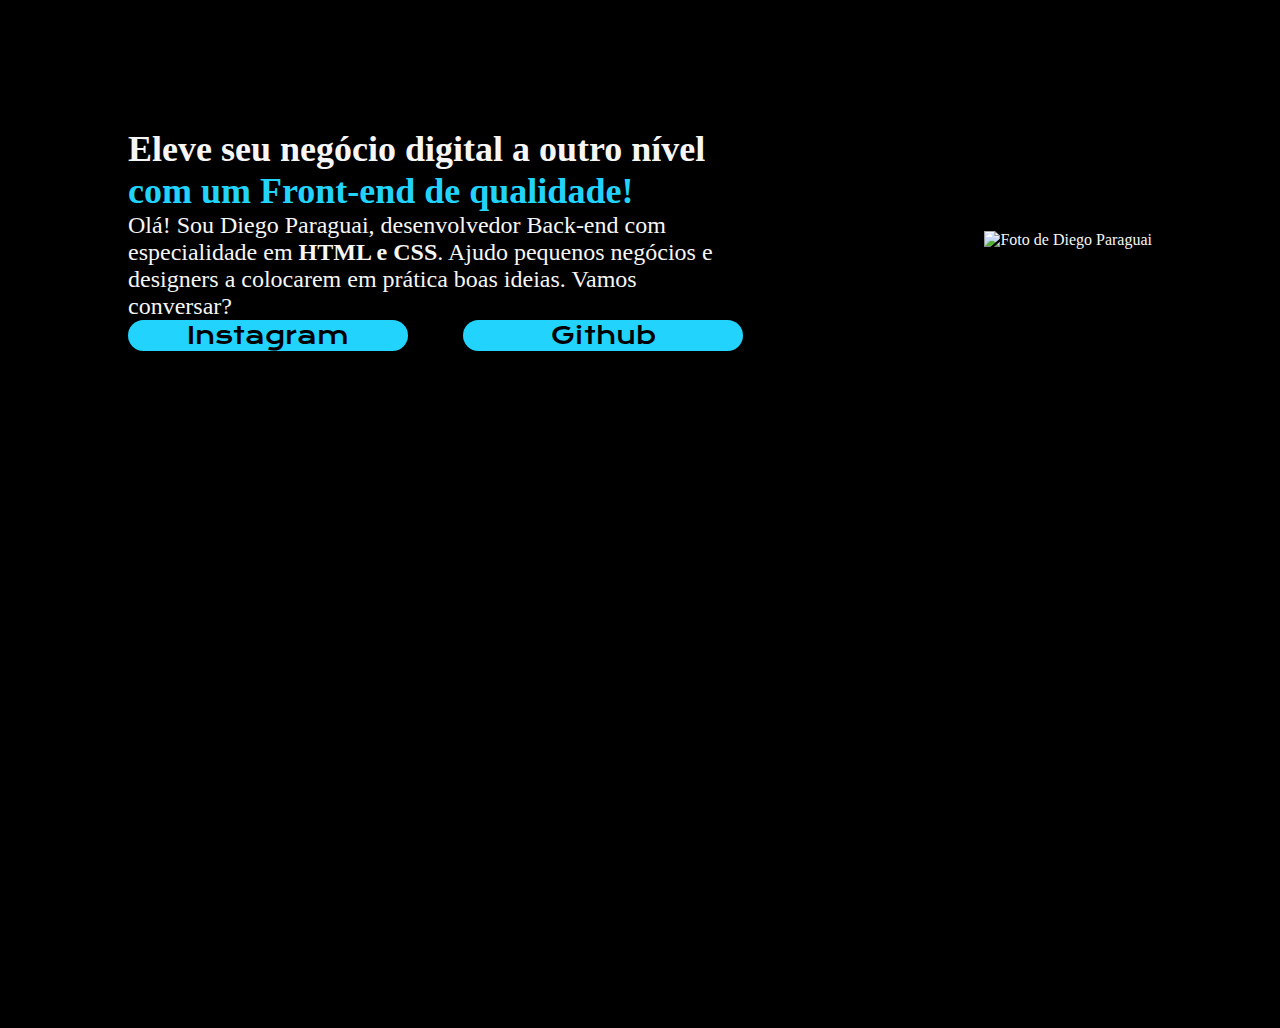
==== index.html @ 82430d72 "adicionando estilizacao aos botoes" ====
<!DOCTYPE html>
<html lang="pt-br">
<head>
    <meta charset="UTF-8">
    <meta hppt-equiv="X-UA-Compatible" content="IE=edge">
    <meta name="viewport" content="width=device-width, initial-scale=1.0">
    <title>Portifolio</title>
</head>
<body>
    <header></header>
    <main class="apresentacao">
        <section class="apresentacao__conteudo">
            <h1 class="apresentacao__conteudo__titulo">Eleve seu negócio digital a outro nível <strong class="titulo-destaque">com um Front-end de qualidade!</strong></h1>
            <p class="apresentacao__conteudo__paragrafo">Olá! Sou Diego Paraguai, desenvolvedor Back-end com especialidade em <strong>HTML e CSS</strong>. Ajudo pequenos negócios e designers a colocarem em prática boas ideias. Vamos conversar?</p>
            <div class="apresentacao__conteudo__links">
                <a class="apresentacao__conteudo__links__botao" href="https://instagram.com/dihparaguai">Instagram</a> <!--tag Aconra-->
                <a class="apresentacao__conteudo__links__botao" href="https://github.com/dihparaguai">Github</a> 
            </div>
            </section> 
        <img src="html.png" alt="Foto de Diego Paraguai">
    </main>
    <footer>
        <link rel="stylesheet" href="style.css">
    </footer>    
</body>
</html>
---- style.css ----
@import url('https://fonts.googleapis.com/css2?family=Krona+One&family=Montserrat:wght@400;600&display=swap');

* {
    margin: 0;
    padding: 0;
}

body {
    height: 100vh;
    box-sizing: border-box;
    background-color: black; /*cor de fundo da tela*/
    color:#F6F6F6; /*cor da fonte do texto*/
}

.titulo-destaque {
    color: #22D4FD;
}

.apresentacao {
    display: flex;
    align-items: center;
    flex-direction: row;
    justify-content: space-between;
    margin: 10%;
}

.apresentacao__conteudo {
    width: 615px;
}

.apresentacao__conteudo__titulo {
    font-size: 36px;
}

.apresentacao__conteudo__paragrafo {
    font-size: 24px;
}

.apresentacao__conteudo__links {
    display: flex;
    justify-content: space-between;
}

.apresentacao__conteudo__links a { /*todas as tags 'a' dentro da classe especificada*/
    background-color: #22D4FD;
    width: 280px; /*largura*/
    text-align: center; /*alinha apenas o texto*/
    border-radius: 16px; /*insere um arredondamento na borda*/
    font-size: 24px; /*tamanho da fonte*/
    padding-top: 21.5px 0; /*quando usamos dois valores, serão alterados, altura e largura (nesta ordem)*/
    text-decoration: none; /*remove todos os estilos predefinidos*/
    color:black;
    font-family: 'Krona one', sans-serif;
}


.apresentacao__conteudo__links__botao {
    background-color: #22D4FD;
    width: 280px; /*largura*/
    text-align: center; /*alinha apenas o texto*/
    border-radius: 16px; /*insere um arredondamento na borda*/
    font-size: 24px; /*tamanho da fonte*/
    padding-top: 21.5px 0; /*quando usamos dois valores, serão alterados, altura e largura (nesta ordem)*/
    text-decoration: none; /*remove todos os estilos predefinidos*/
    color:black;
    font-family: 'Krona one', sans-serif;
}
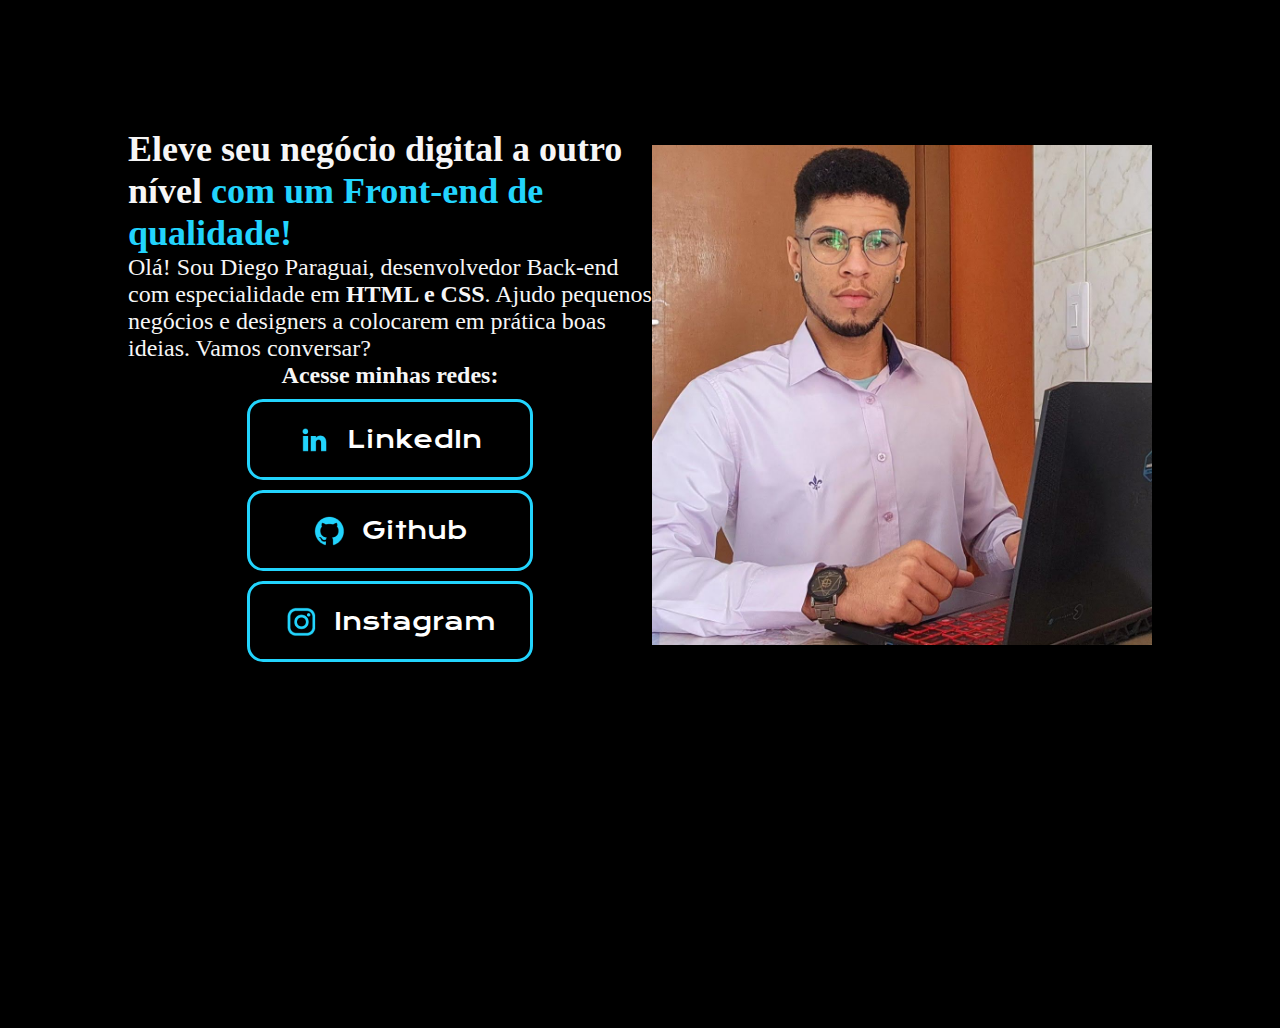
==== commit 057d1251: "adicionado imagens de icones dos botoes" ====
--- a/index.html
+++ b/index.html
@@ -10,14 +10,28 @@
     <header></header>
     <main class="apresentacao">
         <section class="apresentacao__conteudo">
-            <h1 class="apresentacao__conteudo__titulo">Eleve seu negócio digital a outro nível <strong class="titulo-destaque">com um Front-end de qualidade!</strong></h1>
+            <h1 class="apresentacao__conteudo__titulo">Eleve seu negócio digital a outro nível <strong class="apresentacao__conteudo__titulo__destaque">com um Front-end de qualidade!</strong></h1>
             <p class="apresentacao__conteudo__paragrafo">Olá! Sou Diego Paraguai, desenvolvedor Back-end com especialidade em <strong>HTML e CSS</strong>. Ajudo pequenos negócios e designers a colocarem em prática boas ideias. Vamos conversar?</p>
             <div class="apresentacao__conteudo__links">
-                <a class="apresentacao__conteudo__links__botao" href="https://instagram.com/dihparaguai">Instagram</a> <!--tag Aconra-->
-                <a class="apresentacao__conteudo__links__botao" href="https://github.com/dihparaguai">Github</a> 
+                <h2 class="apresentacao__conteudo__subtitulo">Acesse minhas redes:</h2>
+                <a target="_blank" class="apresentacao__conteudo__links__botao" 
+                    href="https://linkedin.com/in/dihparaguai">
+                    <img src="./assets/linkedin.png">
+                    LinkedIn
+                </a> 
+                <a target="_blank" class="apresentacao__conteudo__links__botao" 
+                    href="https://github.com/dihparaguai">
+                    <img src="./assets/github.png">
+                    Github
+                </a> 
+                <a target="_blank" class="apresentacao__conteudo__links__botao" 
+                    href="https://instagram.com/dihparaguai">
+                    <img src="./assets/instagram.png">
+                    Instagram
+                </a> 
             </div>
             </section> 
-        <img src="html.png" alt="Foto de Diego Paraguai">
+        <img class="apresentacao__imagem" src="./assets/Pic_DihParaguai.jpg" alt="Foto de Diego Paraguai">
     </main>
     <footer>
         <link rel="stylesheet" href="style.css">
--- a/style.css
+++ b/style.css
@@ -12,7 +12,7 @@
     color:#F6F6F6; /*cor da fonte do texto*/
 }
 
-.titulo-destaque {
+.apresentacao__conteudo__titulo__destaque {
     color: #22D4FD;
 }
 
@@ -26,6 +26,9 @@
 
 .apresentacao__conteudo {
     width: 615px;
+    display: flex;
+    flex-direction: column;
+    gap: 10%;
 }
 
 .apresentacao__conteudo__titulo {
@@ -39,30 +42,53 @@
 .apresentacao__conteudo__links {
     display: flex;
     justify-content: space-between;
+    flex-direction: column;
+    align-items: center;
+    gap: 10px;
 }
 
-.apresentacao__conteudo__links a { /*todas as tags 'a' dentro da classe especificada*/
+/*
+/*todas as tags 'a' dentro da classe especificada
+.apresentacao__conteudo__links a {
     background-color: #22D4FD;
+    width: 280px; /*largura
+    text-align: center; /*alinha apenas o texto
+    border-radius: 16px; /*insere um arredondamento na borda
+    font-size: 24px; /*tamanho da fonte
+    padding-top: 21.5px 0; /*quando usamos dois valores, serão alterados, altura e largura (nesta ordem)
+    text-decoration: none; /*remove todos os estilos predefinidos
+    color:black;
+    font-family: 'Krona one', sans-serif;    
+}
+*/
+
+
+.apresentacao__conteudo__links__botao {
+    /* background-color: #22D4FD; */
+    display: flex;
+    justify-content: center;
+    gap: 16px;
+    border: 3px solid #22D4FD;
     width: 280px; /*largura*/
     text-align: center; /*alinha apenas o texto*/
     border-radius: 16px; /*insere um arredondamento na borda*/
     font-size: 24px; /*tamanho da fonte*/
-    padding-top: 21.5px 0; /*quando usamos dois valores, serão alterados, altura e largura (nesta ordem)*/
+    padding: 21.5px 0; /*quando usamos dois valores, serão alterados, altura e largura (nesta ordem)*/
     text-decoration: none; /*remove todos os estilos predefinidos*/
-    color:black;
+    /* color:black; */
+    color: white;
     font-family: 'Krona one', sans-serif;
+    font-size: 24px;
 }
 
-
-.apresentacao__conteudo__links__botao {
-    background-color: #22D4FD;
-    width: 280px; /*largura*/
-    text-align: center; /*alinha apenas o texto*/
-    border-radius: 16px; /*insere um arredondamento na borda*/
-    font-size: 24px; /*tamanho da fonte*/
-    padding-top: 21.5px 0; /*quando usamos dois valores, serão alterados, altura e largura (nesta ordem)*/
-    text-decoration: none; /*remove todos os estilos predefinidos*/
-    color:black;
+.apresentacao__conteudo__links__subtitulo {
     font-family: 'Krona one', sans-serif;
+    font-weight: 400;
 }
 
+.apresentacao__imagem {
+    max-width:750px;
+    max-height:500px;
+    width: auto;
+    height: auto;
+}
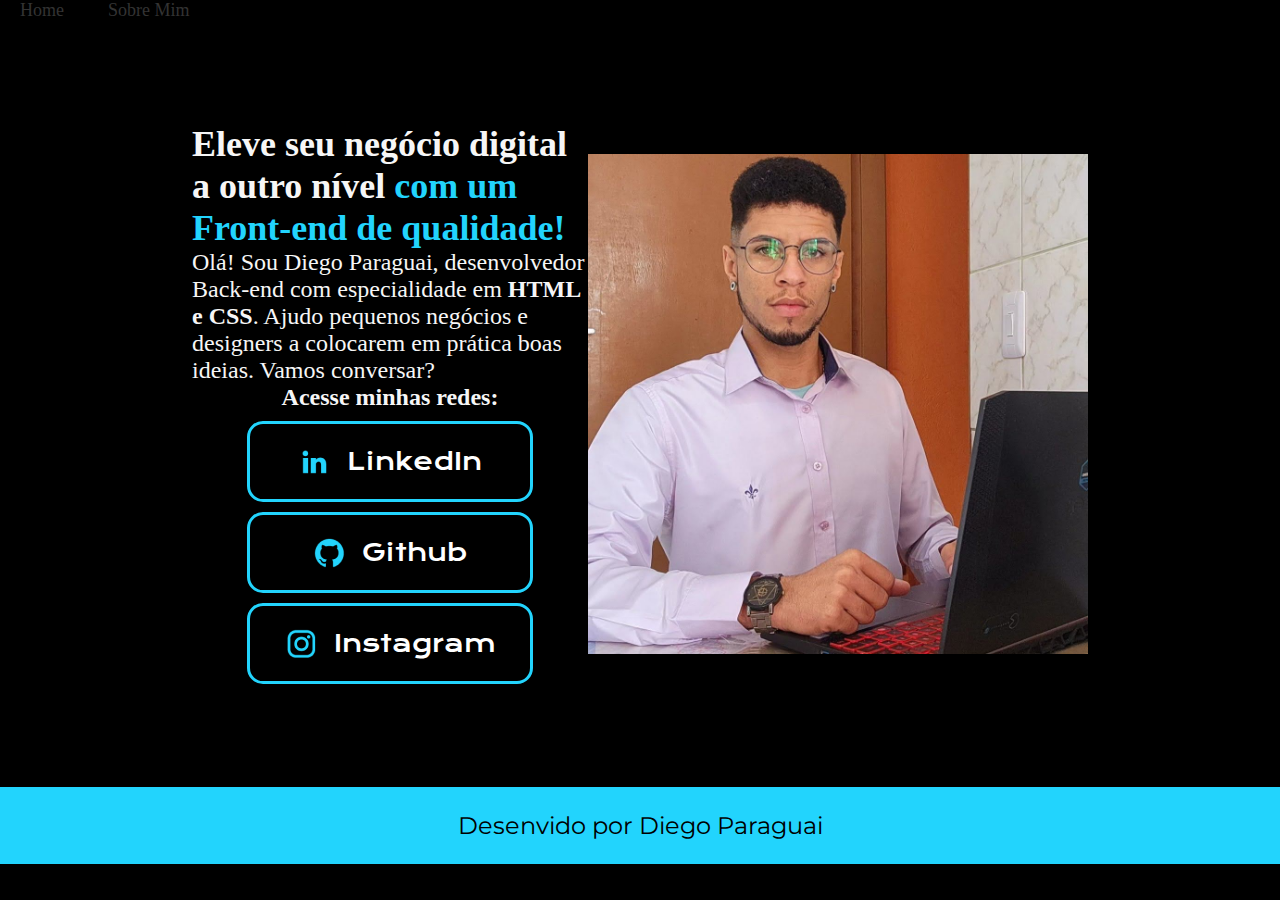
==== commit b17de1d4: "adiocionado o header" ====
--- a/index.html
+++ b/index.html
@@ -7,7 +7,12 @@
     <title>Portifolio</title>
 </head>
 <body>
-    <header></header>
+    <header class="cabecalho">
+        <nav class="cabecalho__menu">
+            <a class="cabecalho__menu__link">Home</a>
+            <a class="cabecalho__menu__link">Sobre Mim</a>
+        </nav>
+    </header>
     <main class="apresentacao">
         <section class="apresentacao__conteudo">
             <h1 class="apresentacao__conteudo__titulo">Eleve seu negócio digital a outro nível <strong class="apresentacao__conteudo__titulo__destaque">com um Front-end de qualidade!</strong></h1>
@@ -32,9 +37,10 @@
             </div>
             </section> 
         <img class="apresentacao__imagem" src="./assets/Pic_DihParaguai.jpg" alt="Foto de Diego Paraguai">
+        <link rel="stylesheet" href="style.css">
     </main>
-    <footer>
-        <link rel="stylesheet" href="style.css">
+    <footer class="rodape">
+        <p>Desenvido por Diego Paraguai</p>
     </footer>    
 </body>
 </html>--- a/style.css
+++ b/style.css
@@ -5,15 +5,24 @@
     padding: 0;
 }
 
+.cabecalho__menu__link {
+    font-size: 18px;
+    color: #333;
+    margin: 0 10px;
+    padding: 5px 10px;
+    text-decoration: none;
+}
+
+.cabecalho__menu__link:hover {
+    color: #007bff;
+}
+
 body {
-    height: 100vh;
+    /* height: 100vh; */
     box-sizing: border-box;
     background-color: black; /*cor de fundo da tela*/
     color:#F6F6F6; /*cor da fonte do texto*/
-}
-
-.apresentacao__conteudo__titulo__destaque {
-    color: #22D4FD;
+    
 }
 
 .apresentacao {
@@ -21,7 +30,7 @@
     align-items: center;
     flex-direction: row;
     justify-content: space-between;
-    margin: 10%;
+    padding: 8% 15%;
 }
 
 .apresentacao__conteudo {
@@ -33,6 +42,10 @@
 
 .apresentacao__conteudo__titulo {
     font-size: 36px;
+}
+
+.apresentacao__conteudo__titulo__destaque {
+    color: #22D4FD;
 }
 
 .apresentacao__conteudo__paragrafo {
@@ -81,6 +94,10 @@
     font-size: 24px;
 }
 
+.apresentacao__conteudo__links__botao:hover { /*ao passar o mouse o codigo abaixo sera ativado */
+    background-color: #272727;
+}
+
 .apresentacao__conteudo__links__subtitulo {
     font-family: 'Krona one', sans-serif;
     font-weight: 400;
@@ -92,3 +109,16 @@
     width: auto;
     height: auto;
 }
+
+.rodape {
+    text-align: center;
+    padding: 24px;
+    color: #000000;
+    background-color: #22D4FD;
+    font-family: 'Montserrat', sans-serif;
+    font-size: 24px;
+    font-weight: 400px;
+}
+
+
+
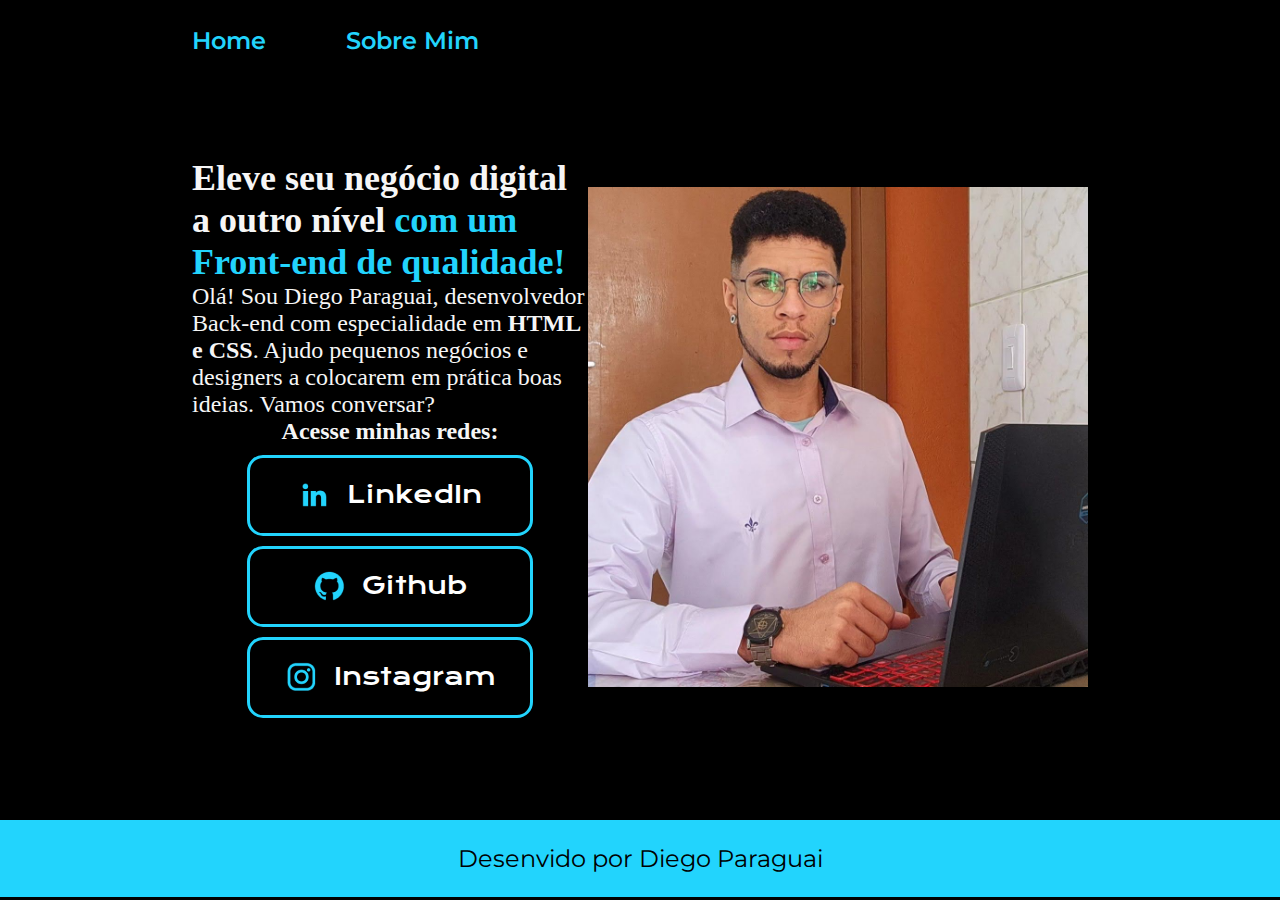
==== commit 37490a93: "Pagina sobre criada" ====
--- a/index.html
+++ b/index.html
@@ -9,8 +9,8 @@
 <body>
     <header class="cabecalho">
         <nav class="cabecalho__menu">
-            <a class="cabecalho__menu__link">Home</a>
-            <a class="cabecalho__menu__link">Sobre Mim</a>
+            <a class="cabecalho__menu__link" href="index.html">Home</a>
+            <a class="cabecalho__menu__link" href="About.html">Sobre Mim</a>
         </nav>
     </header>
     <main class="apresentacao">
@@ -37,7 +37,7 @@
             </div>
             </section> 
         <img class="apresentacao__imagem" src="./assets/Pic_DihParaguai.jpg" alt="Foto de Diego Paraguai">
-        <link rel="stylesheet" href="style.css">
+        <link rel="stylesheet" href="./styles/style.css">
     </main>
     <footer class="rodape">
         <p>Desenvido por Diego Paraguai</p>
--- a/styles/style.css
+++ b/styles/style.css
@@ -0,0 +1,133 @@
+@import url('https://fonts.googleapis.com/css2?family=Krona+One&family=Montserrat:wght@400;600&display=swap');
+
+* {
+    margin: 0;
+    padding: 0;
+}
+
+.cabecalho {
+    padding: 2% 0% 0% 15%; /* top,right,bot,left */
+}
+
+.cabecalho__menu {
+    display: flex;
+    gap: 80px;
+}
+
+.cabecalho__menu__link {
+    font-family: 'Montserrat', sans-serif;
+    font-size: 24px;
+    font-weight: 600;
+    color: #22D4FD;
+    text-decoration: none;
+}
+
+.cabecalho__menu__link:hover {
+    color: #007bff;
+}
+
+body {
+    /* height: 100vh; */
+    box-sizing: border-box;
+    background-color: black; /*cor de fundo da tela*/
+    color:#F6F6F6; /*cor da fonte do texto*/
+    
+}
+
+.apresentacao {
+    display: flex;
+    align-items: center;
+    flex-direction: row;
+    justify-content: space-between;
+    padding: 8% 15%;
+}
+
+.apresentacao__conteudo {
+    width: 615px;
+    display: flex;
+    flex-direction: column;
+    gap: 10%;
+}
+
+.apresentacao__conteudo__titulo {
+    font-size: 36px;
+}
+
+.apresentacao__conteudo__titulo__destaque {
+    color: #22D4FD;
+}
+
+.apresentacao__conteudo__paragrafo {
+    font-size: 24px;
+}
+
+.apresentacao__conteudo__links {
+    display: flex;
+    justify-content: space-between;
+    flex-direction: column;
+    align-items: center;
+    gap: 10px;
+}
+
+/*
+/*todas as tags 'a' dentro da classe especificada
+.apresentacao__conteudo__links a {
+    background-color: #22D4FD;
+    width: 280px; /*largura
+    text-align: center; /*alinha apenas o texto
+    border-radius: 16px; /*insere um arredondamento na borda
+    font-size: 24px; /*tamanho da fonte
+    padding-top: 21.5px 0; /*quando usamos dois valores, serão alterados, altura e largura (nesta ordem)
+    text-decoration: none; /*remove todos os estilos predefinidos
+    color:black;
+    font-family: 'Krona one', sans-serif;    
+}
+*/
+
+
+.apresentacao__conteudo__links__botao {
+    /* background-color: #22D4FD; */
+    display: flex;
+    justify-content: center;
+    gap: 16px;
+    border: 3px solid #22D4FD;
+    width: 280px; /*largura*/
+    text-align: center; /*alinha apenas o texto*/
+    border-radius: 16px; /*insere um arredondamento na borda*/
+    font-size: 24px; /*tamanho da fonte*/
+    padding: 21.5px 0; /*quando usamos dois valores, serão alterados, altura e largura (nesta ordem)*/
+    text-decoration: none; /*remove todos os estilos predefinidos*/
+    /* color:black; */
+    color: white;
+    font-family: 'Krona one', sans-serif;
+    font-size: 24px;
+}
+
+.apresentacao__conteudo__links__botao:hover { /*ao passar o mouse o codigo abaixo sera ativado */
+    background-color: #272727;
+}
+
+.apresentacao__conteudo__links__subtitulo {
+    font-family: 'Krona one', sans-serif;
+    font-weight: 400;
+}
+
+.apresentacao__imagem {
+    max-width:750px;
+    max-height:500px;
+    width: auto;
+    height: auto;
+}
+
+.rodape {
+    text-align: center;
+    padding: 24px;
+    color: #000000;
+    background-color: #22D4FD;
+    font-family: 'Montserrat', sans-serif;
+    font-size: 24px;
+    font-weight: 400px;
+}
+
+
+
